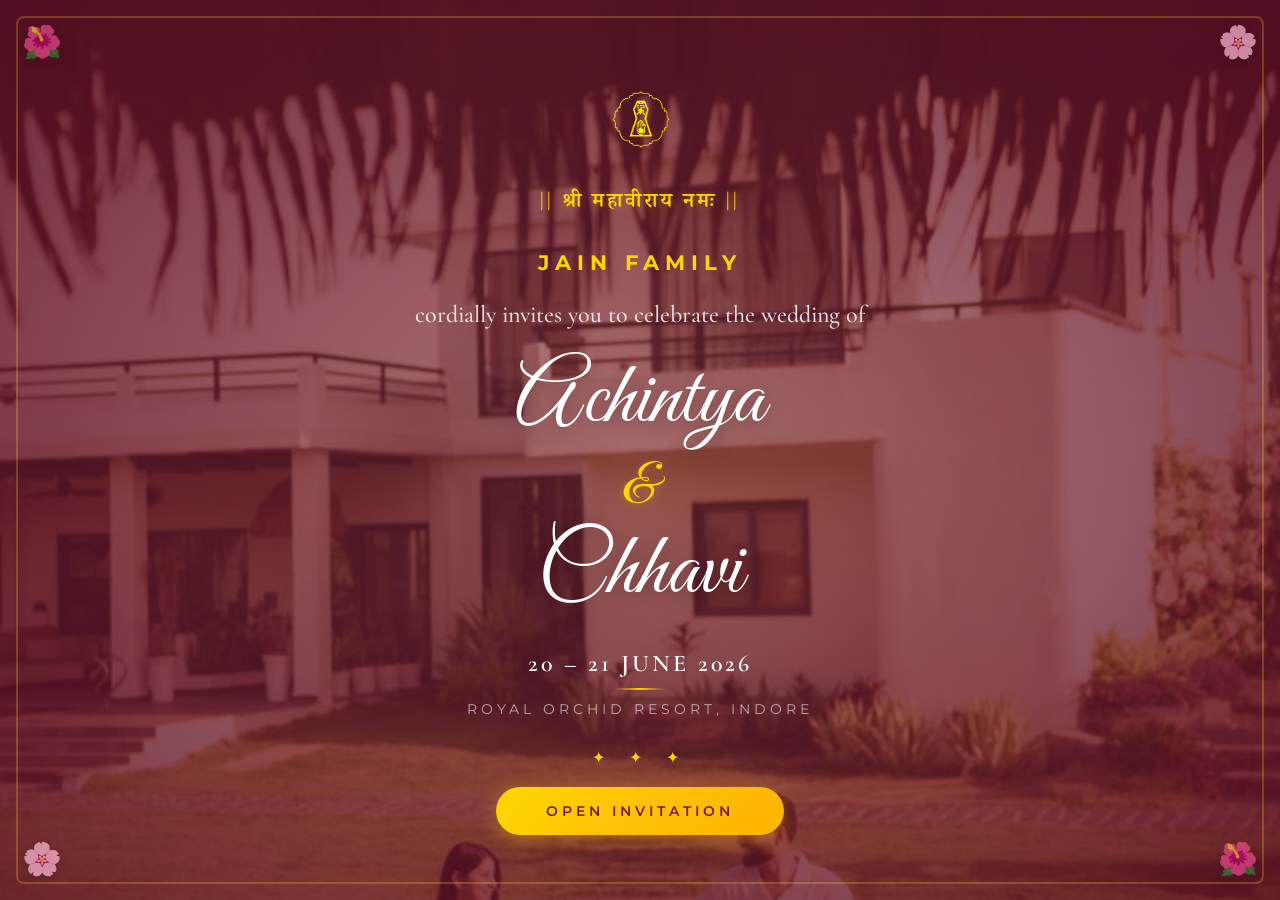
==== index.html @ 5f12b71c "Initial commit: Achintya & Chhavi wedding invitation site" ====
<!DOCTYPE html>
<html lang="en">
<head>
    <meta charset="UTF-8">
    <meta name="viewport" content="width=device-width, initial-scale=1.0">
    <title>Achintya & Chhavi - Wedding Invitation</title>
    <link href="https://fonts.googleapis.com/css2?family=Great+Vibes&family=Cormorant+Garamond:ital,wght@0,400;0,500;0,600;0,700;1,400;1,600&family=Montserrat:wght@300;400;500;600;700&family=Noto+Serif+Devanagari:wght@400;600;700&display=swap" rel="stylesheet">
    <style>
        * {
            margin: 0;
            padding: 0;
            box-sizing: border-box;
        }

        html, body {
            height: 100vh;
            height: 100dvh;
        }

        body {
            display: flex;
            align-items: center;
            justify-content: center;
            background: #7B1F34;
            overflow: hidden;
            position: relative;
            font-family: 'Montserrat', sans-serif;
            -webkit-font-smoothing: antialiased;
        }

        /* Background photo */
        .bg-image {
            position: fixed;
            top: 0;
            left: 0;
            right: 0;
            bottom: 0;
            background: url('Images/index.jpeg') center/cover no-repeat;
            z-index: 0;
        }

        .bg-overlay {
            position: fixed;
            top: 0;
            left: 0;
            right: 0;
            bottom: 0;
            background: radial-gradient(ellipse at center, rgba(123, 31, 52, 0.55) 0%, rgba(92, 14, 36, 0.85) 100%);
            z-index: 0;
        }

        /* Ornamental Border */
        .border-frame {
            position: fixed;
            top: 16px;
            left: 16px;
            right: 16px;
            bottom: 16px;
            border: 2px solid rgba(255, 200, 50, 0.25);
            pointer-events: none;
            z-index: 2;
            border-radius: 8px;
        }

        /* Corner Flowers */
        .corner-flower {
            position: fixed;
            font-size: 2rem;
            pointer-events: none;
            z-index: 3;
            opacity: 0.7;
            filter: drop-shadow(0 2px 4px rgba(0,0,0,0.2));
        }

        .corner-flower--tl { top: 22px; left: 22px; }
        .corner-flower--tr { top: 22px; right: 22px; }
        .corner-flower--bl { bottom: 22px; left: 22px; }
        .corner-flower--br { bottom: 22px; right: 22px; }

        .entry-content {
            text-align: center;
            z-index: 10;
            padding: 40px 30px;
            max-width: 650px;
        }

        @keyframes fadeUp {
            from { opacity: 0; transform: translateY(30px); }
            to { opacity: 1; transform: translateY(0); }
        }

        @keyframes fadeIn {
            from { opacity: 0; }
            to { opacity: 1; }
        }

        .emblem-img {
            width: 80px;
            height: auto;
            margin: 0 auto 15px;
            display: block;
            animation: fadeIn 1s ease-out 0.2s both;
            filter: brightness(0) invert(85%) sepia(74%) saturate(648%) hue-rotate(353deg) brightness(98%) contrast(105%);
        }

        .auspicious-symbol {
            font-family: 'Cormorant Garamond', 'Noto Serif Devanagari', serif;
            font-size: 1.3rem;
            font-weight: 600;
            color: #FFD700;
            letter-spacing: 3px;
            margin-bottom: 30px;
            text-shadow: 0 1px 8px rgba(255, 215, 0, 0.3);
            animation: fadeUp 1s ease-out 0.3s both;
        }

        .family-name {
            font-family: 'Montserrat', sans-serif;
            font-size: 1.3rem;
            font-weight: 700;
            letter-spacing: 6px;
            text-transform: uppercase;
            color: #FFD700;
            margin-bottom: 20px;
            animation: fadeUp 1s ease-out 0.5s both;
        }

        .invite-text {
            font-family: 'Cormorant Garamond', serif;
            font-size: 1.5rem;
            font-weight: 500;
            color: rgba(255, 255, 255, 0.85);
            line-height: 1.7;
            margin-bottom: 10px;
            animation: fadeUp 1s ease-out 0.7s both;
        }

        .couple-names {
            margin: 15px 0 25px;
            animation: fadeUp 1s ease-out 0.9s both;
        }

        .couple-names h1 {
            font-family: 'Great Vibes', cursive;
            font-size: 5.5rem;
            color: #fff;
            font-weight: 400;
            line-height: 1.15;
            text-shadow: 0 3px 20px rgba(0, 0, 0, 0.3);
        }

        .couple-names .amp {
            display: block;
            font-family: 'Great Vibes', cursive;
            font-size: 3.5rem;
            color: #FFD700;
            margin: 0;
            text-shadow: 0 2px 10px rgba(255, 215, 0, 0.3);
        }

        .event-info {
            margin-bottom: 30px;
            animation: fadeUp 1s ease-out 1.1s both;
        }

        .event-date {
            font-family: 'Cormorant Garamond', serif;
            font-size: 1.5rem;
            font-weight: 600;
            color: #fff;
            letter-spacing: 3px;
            text-transform: uppercase;
            margin-bottom: 8px;
        }

        .event-date-line {
            width: 50px;
            height: 2px;
            background: linear-gradient(90deg, transparent, #FFD700, transparent);
            margin: 10px auto;
        }

        .event-venue {
            font-family: 'Montserrat', sans-serif;
            font-size: 0.9rem;
            font-weight: 400;
            letter-spacing: 4px;
            text-transform: uppercase;
            color: rgba(255, 255, 255, 0.6);
        }

        .divider {
            color: #FFD700;
            font-size: 1rem;
            letter-spacing: 10px;
            margin: 20px 0;
            opacity: 0.6;
            animation: fadeUp 1s ease-out 1.3s both;
        }

        .enter-btn {
            display: inline-block;
            font-family: 'Montserrat', sans-serif;
            font-size: 0.85rem;
            font-weight: 600;
            letter-spacing: 4px;
            text-transform: uppercase;
            color: #7B1F34;
            text-decoration: none;
            padding: 16px 50px;
            border: none;
            background: linear-gradient(135deg, #FFD700, #FFC107, #FFB300);
            border-radius: 50px;
            cursor: pointer;
            transition: all 0.4s ease;
            box-shadow: 0 4px 20px rgba(255, 193, 7, 0.4);
            animation: fadeUp 1s ease-out 1.5s both;
        }

        .enter-btn:hover {
            transform: translateY(-3px);
            box-shadow: 0 8px 30px rgba(255, 193, 7, 0.5);
            background: linear-gradient(135deg, #FFE44D, #FFD700, #FFC107);
        }

        .petal {
            position: fixed;
            pointer-events: none;
            z-index: 1;
            animation: petalFall linear infinite;
            opacity: 0;
        }

        @keyframes petalFall {
            0% { transform: translateY(-10vh) rotate(0deg) translateX(0); opacity: 0; }
            10% { opacity: 0.7; }
            50% { transform: translateY(45vh) rotate(180deg) translateX(30px); }
            90% { opacity: 0.5; }
            100% { transform: translateY(110vh) rotate(360deg) translateX(-20px); opacity: 0; }
        }

        .page-transition {
            position: fixed;
            top: 0;
            left: 0;
            right: 0;
            bottom: 0;
            background: #7B1F34;
            z-index: 200;
            opacity: 0;
            pointer-events: none;
            transition: opacity 0.6s ease;
        }

        .page-transition.active {
            opacity: 1;
            pointer-events: all;
        }

        /* Responsive */
        @media (max-width: 600px) {
            .entry-content {
                padding: 20px 20px;
                max-height: 100dvh;
            }

            .emblem-img {
                width: 55px;
                margin-bottom: 8px;
            }

            .auspicious-symbol {
                font-size: 1rem;
                letter-spacing: 2px;
                margin-bottom: 14px;
            }

            .family-name {
                font-size: 0.95rem;
                letter-spacing: 4px;
                margin-bottom: 12px;
            }

            .invite-text {
                font-size: 1rem;
                line-height: 1.5;
                margin-bottom: 4px;
            }

            .couple-names { margin: 8px 0 14px; }
            .couple-names h1 { font-size: 3.4rem; line-height: 1.05; }
            .couple-names .amp { font-size: 2.2rem; }

            .event-info { margin-bottom: 18px; }
            .event-date { font-size: 1.05rem; letter-spacing: 2px; margin-bottom: 6px; }
            .event-date-line { margin: 6px auto; }
            .event-venue { font-size: 0.7rem; letter-spacing: 3px; }

            .divider { margin: 10px 0; font-size: 0.8rem; letter-spacing: 8px; }

            .enter-btn { padding: 13px 36px; font-size: 0.78rem; letter-spacing: 3px; }

            .border-frame { top: 10px; left: 10px; right: 10px; bottom: 10px; }

            .corner-flower { font-size: 1.3rem; }
            .corner-flower--tl { top: 14px; left: 14px; }
            .corner-flower--tr { top: 14px; right: 14px; }
            .corner-flower--bl { bottom: 14px; left: 14px; }
            .corner-flower--br { bottom: 14px; right: 14px; }
        }

        @media (max-width: 380px), (max-height: 720px) {
            .entry-content { padding: 14px 18px; }
            .emblem-img { width: 42px; margin-bottom: 6px; }
            .auspicious-symbol { font-size: 0.85rem; letter-spacing: 1.5px; margin-bottom: 8px; }
            .family-name { font-size: 0.8rem; letter-spacing: 3px; margin-bottom: 8px; }
            .invite-text { font-size: 0.85rem; line-height: 1.4; margin-bottom: 2px; }
            .couple-names { margin: 4px 0 10px; }
            .couple-names h1 { font-size: 2.7rem; }
            .couple-names .amp { font-size: 1.8rem; }
            .event-info { margin-bottom: 10px; }
            .event-date { font-size: 0.9rem; margin-bottom: 4px; }
            .event-date-line { margin: 4px auto; }
            .event-venue { font-size: 0.62rem; letter-spacing: 2px; }
            .divider { margin: 6px 0; font-size: 0.7rem; letter-spacing: 6px; }
            .enter-btn { padding: 11px 30px; font-size: 0.72rem; letter-spacing: 2.5px; }
        }

        @media (orientation: landscape) and (max-height: 500px) {
            .entry-content { padding: 8px 16px; }
            .emblem-img { display: none; }
            .auspicious-symbol { font-size: 0.75rem; letter-spacing: 1.5px; margin-bottom: 4px; }
            .family-name { font-size: 0.7rem; letter-spacing: 2px; margin-bottom: 4px; }
            .invite-text { font-size: 0.75rem; line-height: 1.2; margin-bottom: 0; }
            .couple-names { margin: 2px 0 4px; }
            .couple-names h1 { font-size: 1.8rem; line-height: 1; }
            .couple-names .amp { font-size: 1.2rem; }
            .event-info { margin-bottom: 4px; }
            .event-date { font-size: 0.75rem; letter-spacing: 1.5px; margin-bottom: 2px; }
            .event-date-line { margin: 2px auto; height: 1px; }
            .event-venue { font-size: 0.55rem; letter-spacing: 1.5px; }
            .divider { margin: 3px 0; font-size: 0.55rem; letter-spacing: 4px; }
            .enter-btn { padding: 7px 22px; font-size: 0.65rem; letter-spacing: 2px; }
        }
    </style>
</head>
<body>
    <div class="bg-image"></div>
    <div class="bg-overlay"></div>

    <div class="border-frame"></div>
    <div class="corner-flower corner-flower--tl">🌺</div>
    <div class="corner-flower corner-flower--tr">🌸</div>
    <div class="corner-flower corner-flower--bl">🌸</div>
    <div class="corner-flower corner-flower--br">🌺</div>

    <div class="page-transition" id="transition"></div>

    <div class="entry-content">
        <img src="Images/Jain%20Symbol.png" alt="Jain Emblem" class="emblem-img">

        <p class="auspicious-symbol">|| श्री महावीराय नमः ||</p>

        <p class="family-name">Jain Family</p>

        <p class="invite-text">cordially invites you to celebrate the wedding of</p>

        <div class="couple-names">
            <h1>Achintya</h1>
            <span class="amp">&</span>
            <h1>Chhavi</h1>
        </div>

        <div class="event-info">
            <p class="event-date">20 – 21 June 2026</p>
            <div class="event-date-line"></div>
            <p class="event-venue">Royal Orchid Resort, Indore</p>
        </div>

        <div class="divider">✦ ✦ ✦</div>

        <button class="enter-btn" id="enterBtn">Open Invitation</button>
    </div>

    <script>
        var petalEmojis = ['🌸', '🌺', '🌼', '💐', '🪷'];
        function createPetals() {
            var count = window.innerWidth > 768 ? 18 : 10;
            for (var i = 0; i < count; i++) {
                var petal = document.createElement('div');
                petal.className = 'petal';
                petal.textContent = petalEmojis[Math.floor(Math.random() * petalEmojis.length)];
                petal.style.left = Math.random() * 100 + 'vw';
                petal.style.fontSize = (14 + Math.random() * 16) + 'px';
                petal.style.animationDuration = (8 + Math.random() * 12) + 's';
                petal.style.animationDelay = (Math.random() * 12) + 's';
                document.body.appendChild(petal);
            }
        }
        createPetals();

        document.getElementById('enterBtn').addEventListener('click', function () {
            var transition = document.getElementById('transition');
            transition.classList.add('active');
            setTimeout(function () {
                window.location.href = 'invitation.html';
            }, 600);
        });
    </script>
</body>
</html>
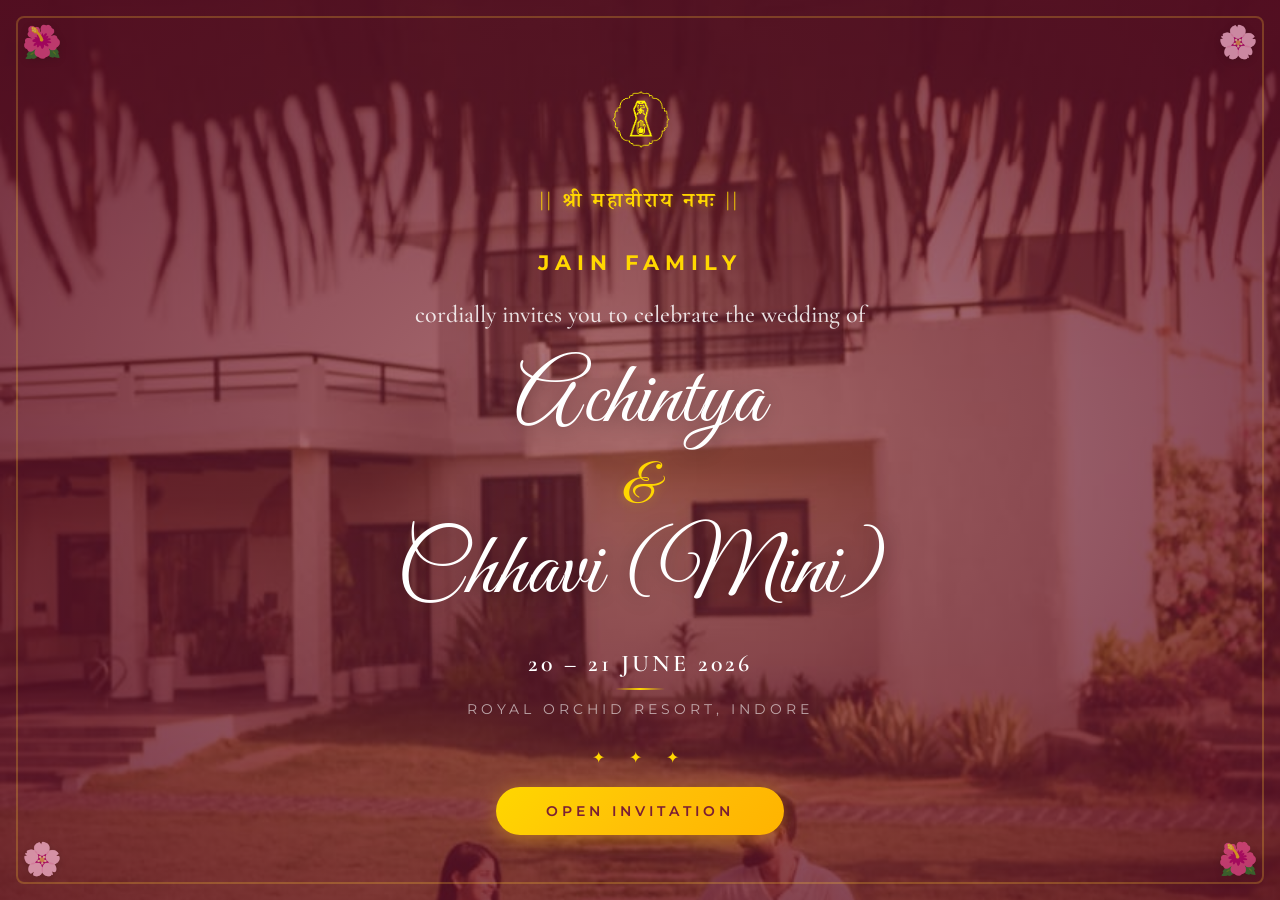
==== commit 989359c2: "Add Mini to bride name, autoplay music, ac5.jpeg hero, remove music intro page - Renamed bride's fir" ====
--- a/index.html
+++ b/index.html
@@ -3,7 +3,7 @@
 <head>
     <meta charset="UTF-8">
     <meta name="viewport" content="width=device-width, initial-scale=1.0">
-    <title>Achintya & Chhavi - Wedding Invitation</title>
+    <title>Achintya & Chhavi (Mini) - Wedding Invitation</title>
     <link href="https://fonts.googleapis.com/css2?family=Great+Vibes&family=Cormorant+Garamond:ital,wght@0,400;0,500;0,600;0,700;1,400;1,600&family=Montserrat:wght@300;400;500;600;700&family=Noto+Serif+Devanagari:wght@400;600;700&display=swap" rel="stylesheet">
     <style>
         * {
@@ -368,7 +368,7 @@
         <div class="couple-names">
             <h1>Achintya</h1>
             <span class="amp">&</span>
-            <h1>Chhavi</h1>
+            <h1>Chhavi (Mini)</h1>
         </div>
 
         <div class="event-info">
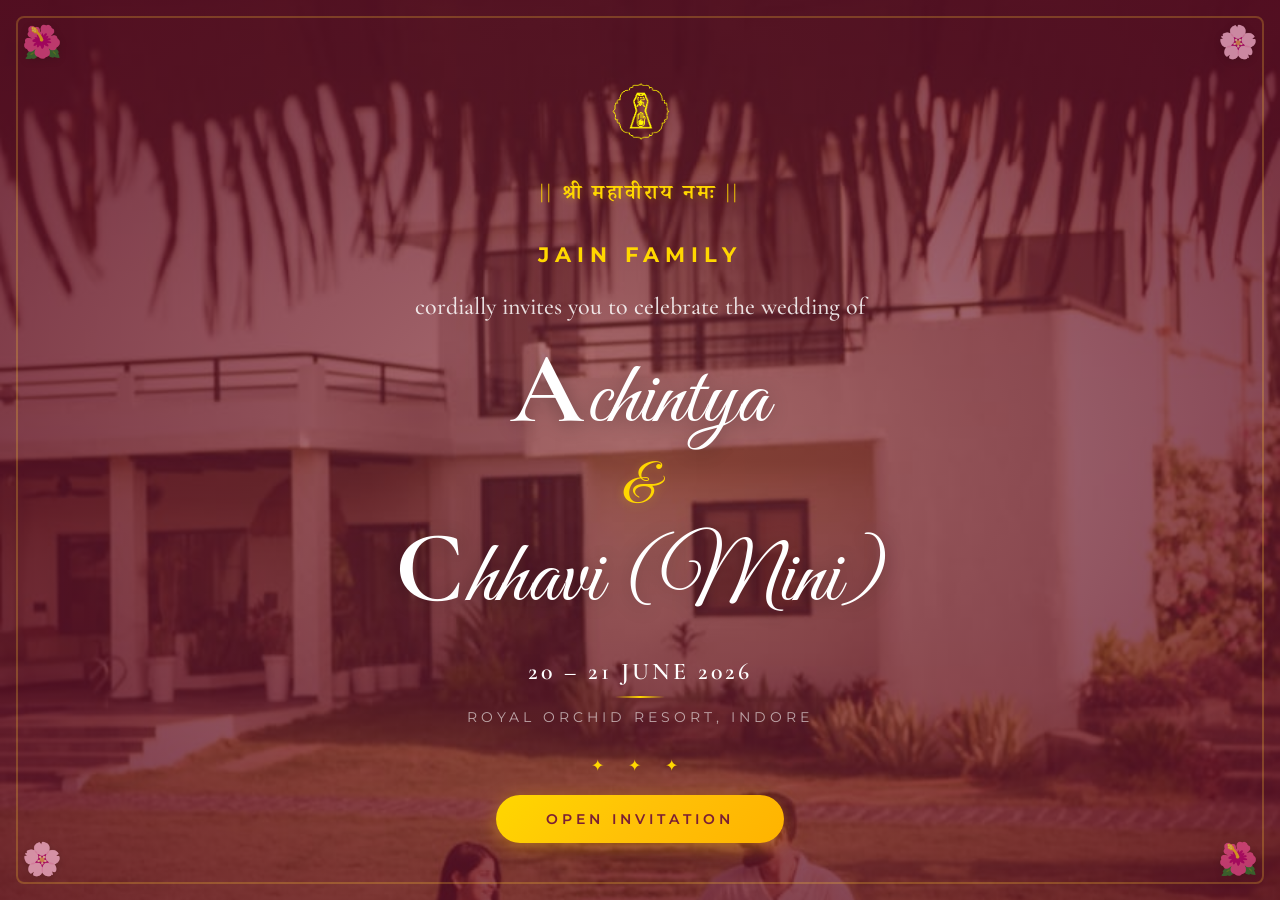
==== commit ecdfbc51: "Serif first-letter capitals; restrict (Mini) to index.html - Set first-letter font to Cormorant Gara" ====
--- a/index.html
+++ b/index.html
@@ -147,6 +147,15 @@
             font-weight: 400;
             line-height: 1.15;
             text-shadow: 0 3px 20px rgba(0, 0, 0, 0.3);
+        }
+
+        .couple-names h1::first-letter {
+            font-family: 'Cormorant Garamond', serif;
+            font-weight: 700;
+            font-style: normal;
+            font-size: 1.15em;
+            line-height: 0.9;
+            margin-right: 0.04em;
         }
 
         .couple-names .amp {
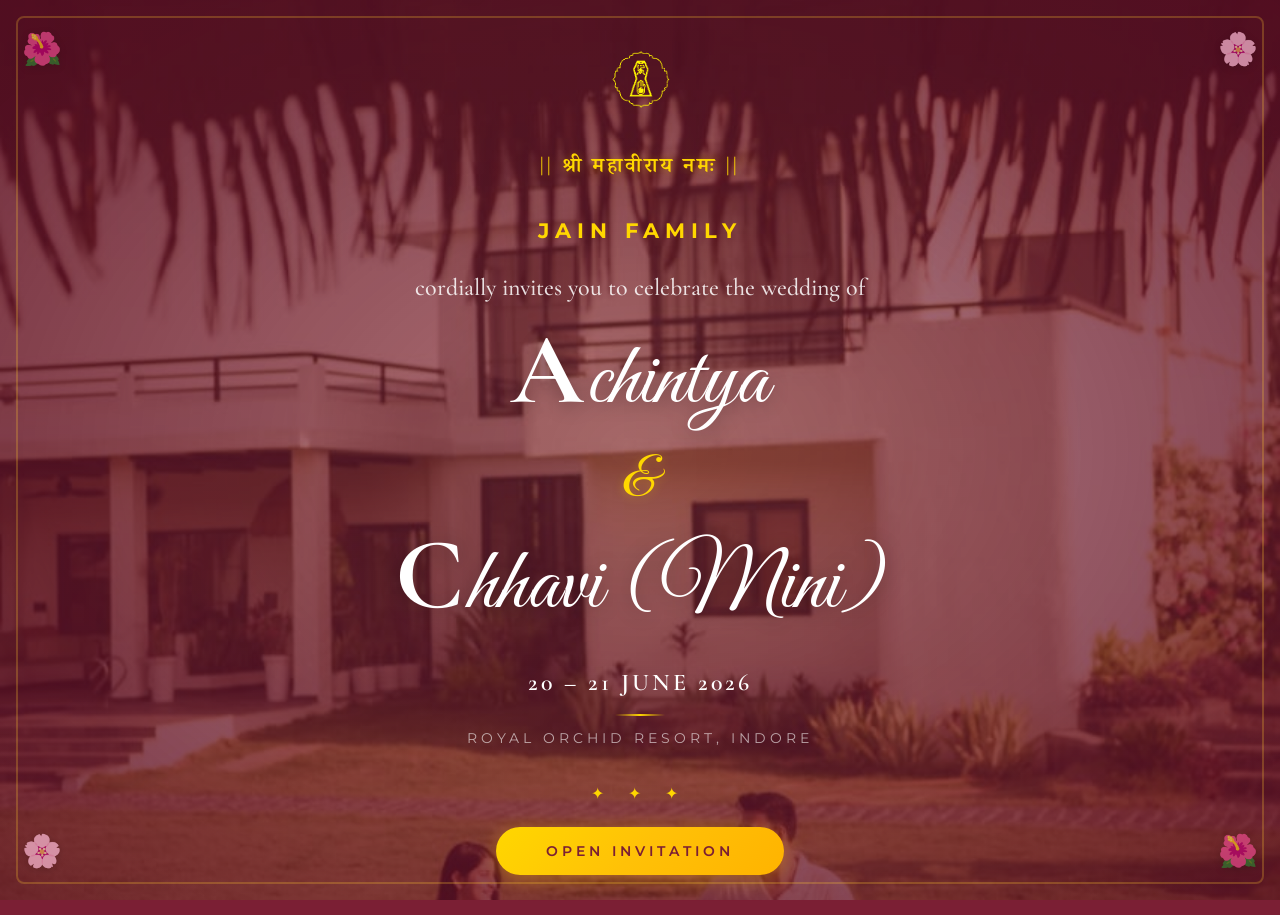
==== commit ca959aa7: "Start music on Open Invitation tap (no navigation); load flipbook in iframe The previous setup let t" ====
--- a/index.html
+++ b/index.html
@@ -5,6 +5,7 @@
     <meta name="viewport" content="width=device-width, initial-scale=1.0">
     <title>Achintya & Chhavi (Mini) - Wedding Invitation</title>
     <link href="https://fonts.googleapis.com/css2?family=Great+Vibes&family=Cormorant+Garamond:ital,wght@0,400;0,500;0,600;0,700;1,400;1,600&family=Montserrat:wght@300;400;500;600;700&family=Noto+Serif+Devanagari:wght@400;600;700&display=swap" rel="stylesheet">
+    <link rel="stylesheet" href="styles.css">
     <style>
         * {
             margin: 0;
@@ -266,6 +267,24 @@
             pointer-events: all;
         }
 
+        /* Iframe overlay for invitation flipbook */
+        .invitation-frame {
+            position: fixed;
+            inset: 0;
+            width: 100%;
+            height: 100%;
+            border: 0;
+            z-index: 50;
+            display: none;
+            background: #3D1A1A;
+        }
+        .invitation-frame.active { display: block; }
+        .entry-content.hidden { display: none; }
+
+        /* Music toggle: hidden until the user taps Open Invitation */
+        .music-toggle { display: none; }
+        .music-toggle.visible { display: flex; }
+
         /* Responsive */
         @media (max-width: 600px) {
             .entry-content {
@@ -365,7 +384,21 @@
 
     <div class="page-transition" id="transition"></div>
 
-    <div class="entry-content">
+    <!-- Background music (owned by the landing so playback starts on the tap) -->
+    <audio id="bgMusic" src="audio/wedding-song.mp3" loop preload="auto"></audio>
+
+    <!-- Floating music toggle, shown after Open Invitation -->
+    <button class="music-toggle" id="musicToggle" aria-label="Toggle music" type="button">
+        <span class="music-icon-note">♪</span>
+        <span class="music-icon-bars" aria-hidden="true">
+            <span></span><span></span><span></span><span></span>
+        </span>
+    </button>
+
+    <!-- Invitation flipbook loads in here on tap -->
+    <iframe id="invitationFrame" class="invitation-frame" title="Wedding Invitation"></iframe>
+
+    <div class="entry-content" id="entryContent">
         <img src="Images/Jain%20Symbol.png" alt="Jain Emblem" class="emblem-img">
 
         <p class="auspicious-symbol">|| श्री महावीराय नमः ||</p>
@@ -408,13 +441,36 @@
         }
         createPetals();
 
+        var bgMusic = document.getElementById('bgMusic');
+        var musicToggle = document.getElementById('musicToggle');
+        var invitationFrame = document.getElementById('invitationFrame');
+        var entryContent = document.getElementById('entryContent');
+
         document.getElementById('enterBtn').addEventListener('click', function () {
+            // Start music inside the user gesture (works on iOS Safari)
+            bgMusic.play().catch(function () { /* user can use the toggle */ });
+
             var transition = document.getElementById('transition');
             transition.classList.add('active');
+
+            // Preload the iframe behind the fade
+            invitationFrame.src = 'invitation.html';
+
             setTimeout(function () {
-                window.location.href = 'invitation.html';
+                entryContent.classList.add('hidden');
+                invitationFrame.classList.add('active');
+                musicToggle.classList.add('visible');
+                transition.classList.remove('active');
             }, 600);
         });
+
+        function toggleMusic() {
+            if (bgMusic.paused) bgMusic.play().catch(function () {});
+            else bgMusic.pause();
+        }
+        musicToggle.addEventListener('click', toggleMusic);
+        bgMusic.addEventListener('play',  function () { musicToggle.classList.add('playing'); });
+        bgMusic.addEventListener('pause', function () { musicToggle.classList.remove('playing'); });
     </script>
 </body>
 </html>
--- a/styles.css
+++ b/styles.css
@@ -0,0 +1,1190 @@
+/* ===== Reset & Base ===== */
+* {
+    margin: 0;
+    padding: 0;
+    box-sizing: border-box;
+}
+
+:root {
+    --crimson: #A0153E;
+    --crimson-dark: #7B1F34;
+    --crimson-deep: #5C0E24;
+    --gold: #FFD700;
+    --gold-warm: #F5A623;
+    --marigold: #FF9933;
+    --pink-light: #F3EFE8;
+    --cream: #FDFBF7;
+    --cream-warm: #F8F5EF;
+    --text-dark: #3D1A1A;
+    --text-muted: #7A4A4A;
+    --text-light: #A67070;
+}
+
+html {
+    scroll-behavior: smooth;
+}
+
+body {
+    font-family: 'Montserrat', sans-serif;
+    color: var(--text-dark);
+    background: var(--cream);
+    line-height: 1.7;
+    overflow-x: hidden;
+    -webkit-font-smoothing: antialiased;
+}
+
+/* ===== Typography ===== */
+.script {
+    font-family: 'Great Vibes', cursive;
+}
+
+/* Use a serif capital for the first letter so it reads as a clear capital */
+.hero-names .name-word::first-letter,
+.footer-names .name-word::first-letter,
+.couple-names h1::first-letter,
+.person-name::first-letter {
+    font-family: 'Cormorant Garamond', serif;
+    font-weight: 700;
+    font-style: normal;
+    font-size: 1.15em;
+    line-height: 0.9;
+    margin-right: 0.04em;
+}
+
+.devanagari {
+    font-family: 'Cormorant Garamond', 'Noto Serif Devanagari', serif;
+}
+
+.section-heading {
+    font-family: 'Cormorant Garamond', serif;
+    font-size: 2.8rem;
+    font-weight: 700;
+    color: var(--crimson-dark);
+    text-align: center;
+    letter-spacing: 1px;
+}
+
+.section-heading.script {
+    font-family: 'Great Vibes', cursive;
+    font-size: 3.5rem;
+    font-weight: 400;
+}
+
+.section-heading.light {
+    color: #fff;
+}
+
+/* ===== Divider ===== */
+.divider-diamond {
+    text-align: center;
+    font-size: 0.9rem;
+    color: var(--gold);
+    letter-spacing: 8px;
+    margin: 12px 0 30px;
+}
+
+.divider-diamond.light {
+    color: rgba(255, 215, 0, 0.7);
+}
+
+.divider-diamond.footer-div {
+    color: var(--gold);
+    opacity: 0.5;
+}
+
+/* ===== Fade-in Animation ===== */
+.fade-in {
+    opacity: 0;
+    transform: translateY(30px);
+    transition: opacity 0.8s ease, transform 0.8s ease;
+}
+
+.fade-in.visible {
+    opacity: 1;
+    transform: translateY(0);
+}
+
+/* ===== Jain Emblem Images ===== */
+.hero-emblem {
+    width: 80px;
+    height: auto;
+    display: block;
+    margin: 0 auto 15px;
+    filter: brightness(0) invert(85%) sepia(74%) saturate(648%) hue-rotate(353deg) brightness(98%) contrast(105%);
+}
+
+.auspicious-emblem {
+    width: 100px;
+    height: auto;
+    display: block;
+    margin: 0 auto 20px;
+    filter: brightness(0) invert(15%) sepia(74%) saturate(4220%) hue-rotate(337deg) brightness(96%) contrast(98%);
+}
+
+/* ===== Hero Section ===== */
+.hero {
+    min-height: 100dvh;
+    display: flex;
+    align-items: center;
+    justify-content: center;
+    position: relative;
+    background: var(--crimson-dark);
+    overflow: hidden;
+}
+
+.hero-bg {
+    position: absolute;
+    top: 0;
+    left: 0;
+    right: 0;
+    bottom: 0;
+    background:
+        radial-gradient(ellipse at top, rgba(146, 38, 63, 0.72) 0%, rgba(123, 31, 52, 0.78) 45%, rgba(92, 14, 36, 0.88) 100%),
+        url('Images/ac5.jpeg') center/cover no-repeat;
+    z-index: 0;
+}
+
+.hero-overlay {
+    position: absolute;
+    top: 0;
+    left: 0;
+    right: 0;
+    bottom: 0;
+    background: radial-gradient(ellipse at center, transparent 0%, rgba(0,0,0,0.25) 100%);
+    z-index: 1;
+    pointer-events: none;
+}
+
+.hero-content {
+    text-align: center;
+    z-index: 2;
+    padding: 40px 20px;
+}
+
+.hero-label {
+    font-family: 'Montserrat', sans-serif;
+    font-size: 0.85rem;
+    font-weight: 600;
+    letter-spacing: 6px;
+    text-transform: uppercase;
+    color: var(--gold);
+    margin-bottom: 15px;
+}
+
+.hero-names {
+    font-family: 'Great Vibes', cursive;
+    font-size: 5.5rem;
+    color: #fff;
+    font-weight: 400;
+    line-height: 1.15;
+    margin: 15px 0;
+    text-shadow: 0 3px 20px rgba(0, 0, 0, 0.25);
+}
+
+.hero-names .amp {
+    color: var(--gold);
+    text-shadow: 0 2px 10px rgba(255, 215, 0, 0.3);
+}
+
+.hero-date {
+    font-family: 'Cormorant Garamond', serif;
+    font-size: 1.5rem;
+    font-weight: 600;
+    color: #fff;
+    letter-spacing: 3px;
+    text-transform: uppercase;
+    margin-top: 15px;
+}
+
+.hero-location {
+    font-family: 'Montserrat', sans-serif;
+    font-size: 0.85rem;
+    font-weight: 400;
+    letter-spacing: 4px;
+    text-transform: uppercase;
+    color: rgba(255, 255, 255, 0.6);
+    margin-top: 8px;
+}
+
+/* ===== Auspicious Section ===== */
+.auspicious {
+    padding: 90px 20px;
+    background: var(--cream);
+    text-align: center;
+    position: relative;
+    overflow: hidden;
+}
+
+.auspicious-bg {
+    position: absolute;
+    top: 0;
+    left: 0;
+    right: 0;
+    bottom: 0;
+    background: linear-gradient(135deg, #FDFBF7 0%, #FAF8F3 50%, #F3EFE8 100%);
+    z-index: 0;
+}
+
+.auspicious-overlay {
+    position: absolute;
+    top: 0;
+    left: 0;
+    right: 0;
+    bottom: 0;
+    background: radial-gradient(ellipse at center, rgba(255, 215, 0, 0.06) 0%, transparent 70%);
+    z-index: 1;
+}
+
+.auspicious-content {
+    position: relative;
+    z-index: 2;
+}
+
+.sanskrit {
+    font-family: 'Cormorant Garamond', 'Noto Serif Devanagari', serif;
+    font-size: 1.5rem;
+    font-weight: 600;
+    color: var(--crimson-dark);
+    letter-spacing: 2px;
+    margin-bottom: 15px;
+}
+
+.mantra {
+    font-family: 'Cormorant Garamond', 'Noto Serif Devanagari', serif;
+    font-size: 1.15rem;
+    font-weight: 600;
+    color: var(--crimson);
+    line-height: 1.9;
+    margin-top: 18px;
+    margin-bottom: 18px;
+}
+
+.auspicious-subtitle {
+    font-family: 'Cormorant Garamond', serif;
+    font-size: 1.25rem;
+    font-style: italic;
+    color: var(--text-muted);
+}
+
+/* ===== Countdown Section ===== */
+.countdown-section {
+    padding: 90px 20px;
+    background: var(--crimson-dark);
+    text-align: center;
+    position: relative;
+    overflow: hidden;
+}
+
+.countdown-bg {
+    position: absolute;
+    top: 0;
+    left: 0;
+    right: 0;
+    bottom: 0;
+    background:
+        radial-gradient(ellipse at bottom, rgba(146, 38, 63, 0.72) 0%, rgba(123, 31, 52, 0.78) 45%, rgba(92, 14, 36, 0.88) 100%),
+        url('Images/ac3.jpeg') center/cover no-repeat;
+    z-index: 0;
+}
+
+.countdown-overlay {
+    position: absolute;
+    top: 0;
+    left: 0;
+    right: 0;
+    bottom: 0;
+    background: radial-gradient(ellipse at center, transparent 0%, rgba(0,0,0,0.25) 100%);
+    z-index: 1;
+}
+
+.countdown-section > .fade-in {
+    position: relative;
+    z-index: 2;
+}
+
+.countdown {
+    display: flex;
+    justify-content: center;
+    gap: 35px;
+    margin-top: 30px;
+    flex-wrap: wrap;
+}
+
+.countdown-item {
+    display: flex;
+    flex-direction: column;
+    align-items: center;
+    min-width: 90px;
+    background: rgba(255, 255, 255, 0.08);
+    padding: 20px 15px;
+    border-radius: 12px;
+    border: 1px solid rgba(255, 215, 0, 0.15);
+}
+
+.countdown-number {
+    font-family: 'Cormorant Garamond', serif;
+    font-size: 3.5rem;
+    font-weight: 700;
+    color: #fff;
+    line-height: 1;
+}
+
+.countdown-label {
+    font-family: 'Montserrat', sans-serif;
+    font-size: 0.75rem;
+    font-weight: 500;
+    letter-spacing: 3px;
+    text-transform: uppercase;
+    color: var(--gold);
+    margin-top: 8px;
+}
+
+/* ===== Family Section ===== */
+.family-section {
+    padding: 90px 20px;
+    background: var(--cream-warm);
+    position: relative;
+    overflow: hidden;
+}
+
+.family-bg {
+    position: absolute;
+    top: 0;
+    left: 0;
+    right: 0;
+    bottom: 0;
+    background: linear-gradient(135deg, #FAF8F3 0%, #F3EFE8 100%);
+    z-index: 0;
+}
+
+.family-overlay {
+    position: absolute;
+    top: 0;
+    left: 0;
+    right: 0;
+    bottom: 0;
+    background: radial-gradient(ellipse at center, rgba(255, 215, 0, 0.05) 0%, transparent 70%);
+    z-index: 1;
+}
+
+.family-section > .fade-in {
+    position: relative;
+    z-index: 2;
+}
+
+.families {
+    max-width: 700px;
+    margin: 20px auto 0;
+}
+
+.family-card {
+    text-align: center;
+    padding: 30px 20px;
+}
+
+.family-side {
+    font-family: 'Montserrat', sans-serif;
+    font-size: 0.8rem;
+    font-weight: 600;
+    letter-spacing: 4px;
+    text-transform: uppercase;
+    color: var(--crimson);
+    margin-bottom: 15px;
+}
+
+.person-name {
+    font-family: 'Great Vibes', cursive;
+    font-size: 3rem;
+    color: var(--crimson-dark);
+    margin-bottom: 10px;
+}
+
+.relation {
+    font-family: 'Cormorant Garamond', serif;
+    font-size: 1.1rem;
+    font-style: italic;
+    color: var(--text-light);
+    margin-bottom: 8px;
+}
+
+.parent-name {
+    font-family: 'Cormorant Garamond', serif;
+    font-size: 1.3rem;
+    font-weight: 600;
+    color: var(--text-dark);
+    letter-spacing: 0.5px;
+}
+
+.parent-connector {
+    font-family: 'Great Vibes', cursive;
+    font-size: 1.5rem;
+    color: var(--gold-warm);
+    margin: 4px 0;
+}
+
+.grand-relation {
+    font-family: 'Cormorant Garamond', serif;
+    font-size: 0.95rem;
+    font-style: italic;
+    color: var(--text-light);
+    margin-top: 8px;
+}
+
+.grand-name {
+    font-family: 'Cormorant Garamond', serif;
+    font-size: 1.05rem;
+    font-weight: 500;
+    color: var(--text-muted);
+}
+
+.family-divider {
+    display: flex;
+    align-items: center;
+    justify-content: center;
+    gap: 15px;
+    padding: 10px 0;
+}
+
+.family-divider-line {
+    width: 60px;
+    height: 2px;
+    background: linear-gradient(90deg, transparent, var(--gold), transparent);
+}
+
+.family-divider-icon {
+    font-size: 1.2rem;
+}
+
+/* ===== Events Section ===== */
+.events-section {
+    padding: 90px 20px;
+    background: var(--cream);
+    position: relative;
+    overflow: hidden;
+}
+
+/* Fireworks & Celebrations Background */
+.fireworks-container {
+    position: absolute;
+    top: 0;
+    left: 0;
+    right: 0;
+    bottom: 0;
+    z-index: 0;
+    pointer-events: none;
+    overflow: hidden;
+}
+
+.fw-burst {
+    position: absolute;
+    width: 6px;
+    height: 6px;
+    border-radius: 50%;
+    animation: burstLife 3s ease-out infinite;
+}
+
+.fw-burst::before {
+    content: '';
+    position: absolute;
+    top: 50%;
+    left: 50%;
+    width: 80px;
+    height: 80px;
+    transform: translate(-50%, -50%);
+    border-radius: 50%;
+    background: radial-gradient(circle, currentColor 0%, transparent 70%);
+    opacity: 0;
+    animation: burstGlow 3s ease-out infinite;
+}
+
+@keyframes burstLife {
+    0% { transform: scale(0); opacity: 0; }
+    10% { transform: scale(1); opacity: 1; }
+    30% { opacity: 0.6; }
+    100% { transform: scale(0.5); opacity: 0; }
+}
+
+@keyframes burstGlow {
+    0% { opacity: 0; transform: translate(-50%, -50%) scale(0); }
+    15% { opacity: 0.3; transform: translate(-50%, -50%) scale(1); }
+    100% { opacity: 0; transform: translate(-50%, -50%) scale(1.5); }
+}
+
+.fw-burst:nth-child(1) { top: 8%; left: 15%; color: #FFD700; animation-delay: 0s; }
+.fw-burst:nth-child(2) { top: 12%; right: 20%; color: #FF6B6B; animation-delay: 1s; }
+.fw-burst:nth-child(3) { top: 5%; left: 50%; color: #FF9933; animation-delay: 0.5s; }
+.fw-burst:nth-child(4) { top: 15%; left: 75%; color: #FF69B4; animation-delay: 1.5s; }
+.fw-burst:nth-child(5) { top: 3%; left: 35%; color: #FFD700; animation-delay: 2s; }
+.fw-burst:nth-child(6) { bottom: 15%; right: 10%; color: #FF6B6B; animation-delay: 0.8s; }
+.fw-burst:nth-child(7) { bottom: 10%; left: 10%; color: #FF9933; animation-delay: 1.8s; }
+.fw-burst:nth-child(8) { bottom: 8%; left: 60%; color: #FF69B4; animation-delay: 2.3s; }
+
+.confetti {
+    position: absolute;
+    width: 8px;
+    height: 8px;
+    opacity: 0;
+    animation: confettiFall linear infinite;
+}
+
+@keyframes confettiFall {
+    0% { transform: translateY(-10px) rotate(0deg); opacity: 0; }
+    10% { opacity: 0.8; }
+    90% { opacity: 0.5; }
+    100% { transform: translateY(100vh) rotate(720deg); opacity: 0; }
+}
+
+.celebration-sparkle {
+    position: absolute;
+    width: 4px;
+    height: 4px;
+    border-radius: 50%;
+    animation: sparkle 2s ease-in-out infinite;
+}
+
+@keyframes sparkle {
+    0%, 100% { opacity: 0; transform: scale(0); }
+    50% { opacity: 0.7; transform: scale(1); }
+}
+
+.events-section > .fade-in {
+    position: relative;
+    z-index: 2;
+}
+
+.events-timeline {
+    max-width: 620px;
+    margin: 20px auto 0;
+}
+
+.event-day {
+    text-align: center;
+    margin: 18px 0 14px;
+}
+
+.event-day:first-child {
+    margin-top: 6px;
+}
+
+.day-label {
+    font-family: 'Cormorant Garamond', serif;
+    font-size: 1.4rem;
+    font-weight: 700;
+    color: var(--crimson);
+    letter-spacing: 1px;
+    position: relative;
+    display: inline-block;
+    padding: 0 25px;
+}
+
+.day-label::before,
+.day-label::after {
+    content: '';
+    position: absolute;
+    top: 50%;
+    width: 40px;
+    height: 2px;
+    background: linear-gradient(90deg, transparent, var(--gold-warm));
+}
+
+.day-label::before { right: 100%; background: linear-gradient(90deg, transparent, var(--gold-warm)); }
+.day-label::after { left: 100%; background: linear-gradient(270deg, transparent, var(--gold-warm)); }
+
+.event-card {
+    display: flex;
+    align-items: center;
+    gap: 20px;
+    background: #fff;
+    padding: 18px 22px;
+    margin-bottom: 12px;
+    border-radius: 16px;
+    border: 2px solid rgba(160, 21, 62, 0.08);
+    transition: all 0.4s ease;
+    box-shadow: 0 2px 12px rgba(160, 21, 62, 0.04);
+    position: relative;
+}
+
+.event-card:hover {
+    transform: translateY(-4px);
+    box-shadow: 0 10px 30px rgba(160, 21, 62, 0.1);
+    border-color: rgba(160, 21, 62, 0.15);
+}
+
+.event-icon-circle {
+    flex-shrink: 0;
+    width: 52px;
+    height: 52px;
+    display: flex;
+    align-items: center;
+    justify-content: center;
+    background: linear-gradient(135deg, var(--pink-light), var(--cream));
+    border-radius: 50%;
+    font-size: 1.5rem;
+    border: 2px solid rgba(160, 21, 62, 0.1);
+}
+
+.event-details {
+    flex: 1;
+}
+
+.event-name {
+    font-family: 'Cormorant Garamond', 'Noto Serif Devanagari', serif;
+    font-size: 1.5rem;
+    font-weight: 700;
+    color: var(--crimson-dark);
+    margin-bottom: 0;
+    line-height: 1.15;
+}
+
+.event-name-en {
+    font-family: 'Montserrat', sans-serif;
+    font-size: 0.7rem;
+    font-weight: 500;
+    color: var(--text-muted);
+    letter-spacing: 2px;
+    text-transform: uppercase;
+    margin-bottom: 4px;
+}
+
+.event-time {
+    font-family: 'Montserrat', sans-serif;
+    font-size: 0.8rem;
+    font-weight: 600;
+    color: var(--gold-warm);
+    letter-spacing: 1px;
+    margin-bottom: 6px;
+}
+
+.event-desc {
+    font-size: 0.85rem;
+    font-weight: 400;
+    color: var(--text-muted);
+    line-height: 1.5;
+}
+
+/* ===== Venue Section ===== */
+.venue-section {
+    padding: 90px 20px;
+    background: var(--cream-warm);
+    text-align: center;
+    position: relative;
+    overflow: hidden;
+}
+
+.venue-bg {
+    position: absolute;
+    top: 0;
+    left: 0;
+    right: 0;
+    bottom: 0;
+    background:
+        linear-gradient(135deg, rgba(250, 248, 243, 0.78) 0%, rgba(243, 239, 232, 0.78) 50%, rgba(253, 251, 247, 0.78) 100%),
+        url('Images/Royal.png') center/cover no-repeat;
+    z-index: 0;
+}
+
+.venue-overlay {
+    position: absolute;
+    top: 0;
+    left: 0;
+    right: 0;
+    bottom: 0;
+    background: radial-gradient(ellipse at center, rgba(255, 215, 0, 0.05) 0%, transparent 70%);
+    z-index: 1;
+}
+
+.venue-section > .fade-in {
+    position: relative;
+    z-index: 2;
+}
+
+.venue-card {
+    max-width: 520px;
+    margin: 10px auto 0;
+    padding: 45px;
+    border: 2px solid var(--gold);
+    border-radius: 16px;
+    background: #fff;
+    box-shadow: 0 4px 20px rgba(255, 215, 0, 0.1);
+}
+
+.venue-name {
+    font-family: 'Great Vibes', cursive;
+    font-size: 3rem;
+    color: var(--crimson-dark);
+    margin-bottom: 10px;
+}
+
+.venue-address {
+    font-family: 'Cormorant Garamond', serif;
+    font-size: 1.2rem;
+    color: var(--text-muted);
+    margin-bottom: 25px;
+    line-height: 1.5;
+}
+
+.venue-map-link {
+    display: inline-block;
+    font-family: 'Montserrat', sans-serif;
+    font-size: 0.8rem;
+    font-weight: 600;
+    letter-spacing: 2px;
+    text-transform: uppercase;
+    color: #fff;
+    text-decoration: none;
+    padding: 12px 30px;
+    background: linear-gradient(135deg, var(--crimson), var(--crimson-dark));
+    border-radius: 50px;
+    transition: all 0.4s ease;
+    box-shadow: 0 3px 12px rgba(160, 21, 62, 0.3);
+}
+
+.venue-map-link:hover {
+    transform: translateY(-2px);
+    box-shadow: 0 6px 20px rgba(160, 21, 62, 0.4);
+}
+
+/* ===== Footer Section ===== */
+.footer-section {
+    padding: 90px 20px;
+    background: var(--crimson-dark);
+    text-align: center;
+    position: relative;
+    overflow: hidden;
+}
+
+.footer-bg {
+    position: absolute;
+    top: 0;
+    left: 0;
+    right: 0;
+    bottom: 0;
+    background:
+        radial-gradient(ellipse at top, rgba(146, 38, 63, 0.72) 0%, rgba(123, 31, 52, 0.78) 50%, rgba(92, 14, 36, 0.88) 100%),
+        url('Images/ac.jpeg') center/cover no-repeat;
+    z-index: 0;
+}
+
+.footer-overlay {
+    position: absolute;
+    top: 0;
+    left: 0;
+    right: 0;
+    bottom: 0;
+    background: radial-gradient(ellipse at center, transparent 0%, rgba(0,0,0,0.25) 100%);
+    z-index: 1;
+}
+
+.footer-section > .fade-in {
+    position: relative;
+    z-index: 2;
+}
+
+.footer-garland {
+    font-size: 1.8rem;
+    letter-spacing: 6px;
+    margin-bottom: 25px;
+    filter: drop-shadow(0 2px 4px rgba(0,0,0,0.15));
+}
+
+.quote {
+    font-family: 'Cormorant Garamond', serif;
+    font-size: 1.4rem;
+    font-style: italic;
+    color: rgba(255, 255, 255, 0.85);
+    max-width: 500px;
+    margin: 0 auto;
+    line-height: 1.8;
+}
+
+.quote-author {
+    font-family: 'Montserrat', sans-serif;
+    font-size: 0.8rem;
+    font-weight: 400;
+    letter-spacing: 2px;
+    color: var(--gold);
+    margin-top: 12px;
+    margin-bottom: 30px;
+}
+
+.footer-names {
+    font-family: 'Great Vibes', cursive;
+    font-size: 3.5rem;
+    color: #fff;
+    margin-bottom: 8px;
+    text-shadow: 0 2px 15px rgba(0, 0, 0, 0.2);
+}
+
+.footer-date {
+    font-family: 'Cormorant Garamond', serif;
+    font-size: 1.2rem;
+    font-weight: 600;
+    color: var(--gold);
+    letter-spacing: 3px;
+    margin-bottom: 25px;
+}
+
+.footer-closing p {
+    font-family: 'Cormorant Garamond', serif;
+    font-size: 1.2rem;
+    font-style: italic;
+    color: rgba(255, 255, 255, 0.6);
+}
+
+/* ===== Music Toggle (floating, all flipbook pages) ===== */
+.music-toggle {
+    position: fixed;
+    top: 50%;
+    right: 22px;
+    transform: translateY(-50%);
+    width: 56px;
+    height: 56px;
+    border-radius: 50%;
+    border: 2px solid var(--gold);
+    background: rgba(123, 31, 52, 0.85);
+    backdrop-filter: blur(10px);
+    -webkit-backdrop-filter: blur(10px);
+    color: var(--gold);
+    cursor: pointer;
+    z-index: 150;
+    display: flex;
+    align-items: center;
+    justify-content: center;
+    transition: transform 0.3s ease, background 0.3s ease, color 0.3s ease;
+    box-shadow: 0 4px 18px rgba(0, 0, 0, 0.25);
+    -webkit-tap-highlight-color: transparent;
+    padding: 0;
+}
+
+.music-toggle:not(.playing) {
+    animation: musicPulse 2.4s ease-in-out infinite;
+}
+
+.music-toggle:hover {
+    transform: translateY(-50%) scale(1.08);
+    background: var(--gold);
+    color: var(--crimson-dark);
+}
+
+.music-toggle.playing {
+    background: var(--gold);
+    color: var(--crimson-dark);
+}
+
+.music-icon-note { font-size: 1.5rem; line-height: 1; }
+.music-icon-bars { display: none; gap: 2px; align-items: flex-end; height: 18px; }
+.music-icon-bars span {
+    display: block;
+    width: 3px;
+    height: 6px;
+    background: currentColor;
+    border-radius: 2px;
+    animation: musicBar 0.9s ease-in-out infinite;
+}
+.music-icon-bars span:nth-child(1) { animation-delay: 0s; }
+.music-icon-bars span:nth-child(2) { animation-delay: 0.25s; }
+.music-icon-bars span:nth-child(3) { animation-delay: 0.45s; }
+.music-icon-bars span:nth-child(4) { animation-delay: 0.1s; }
+
+.music-toggle.playing .music-icon-note { display: none; }
+.music-toggle.playing .music-icon-bars { display: flex; }
+
+@keyframes musicBar {
+    0%, 100% { height: 5px; }
+    50% { height: 18px; }
+}
+
+@keyframes musicPulse {
+    0%, 100% { box-shadow: 0 4px 18px rgba(0, 0, 0, 0.25), 0 0 0 0 rgba(255, 215, 0, 0.55); }
+    50%      { box-shadow: 0 4px 22px rgba(0, 0, 0, 0.3),  0 0 0 14px rgba(255, 215, 0, 0); }
+}
+
+/* ===== Music Page (first flipbook page) ===== */
+.music-page {
+    min-height: 100dvh;
+    display: flex;
+    align-items: center;
+    justify-content: center;
+    position: relative;
+    background: var(--crimson-dark);
+    overflow: hidden;
+}
+
+.music-page-bg {
+    position: absolute;
+    inset: 0;
+    background: radial-gradient(ellipse at center, #92263F 0%, #7B1F34 50%, #5C0E24 100%);
+    z-index: 0;
+}
+
+.music-page-overlay {
+    position: absolute;
+    inset: 0;
+    background: radial-gradient(ellipse at center, transparent 0%, rgba(0,0,0,0.3) 100%);
+    z-index: 1;
+}
+
+.music-page-content {
+    position: relative;
+    z-index: 2;
+    text-align: center;
+    padding: 40px 28px;
+    max-width: 500px;
+}
+
+.music-icon-big {
+    font-size: 4.5rem;
+    color: var(--gold);
+    margin-bottom: 18px;
+    line-height: 1;
+    text-shadow: 0 4px 22px rgba(255, 215, 0, 0.4);
+    animation: floatNote 3s ease-in-out infinite;
+}
+
+@keyframes floatNote {
+    0%, 100% { transform: translateY(0); }
+    50%      { transform: translateY(-10px); }
+}
+
+.music-title {
+    font-family: 'Great Vibes', cursive;
+    font-size: 3.5rem;
+    color: #fff;
+    font-weight: 400;
+    line-height: 1.1;
+    margin-bottom: 14px;
+    text-shadow: 0 3px 20px rgba(0, 0, 0, 0.3);
+}
+
+.music-subtitle {
+    font-family: 'Cormorant Garamond', serif;
+    font-size: 1.2rem;
+    font-style: italic;
+    color: rgba(255, 255, 255, 0.78);
+    margin-bottom: 32px;
+    line-height: 1.5;
+}
+
+.music-cta {
+    display: inline-flex;
+    align-items: center;
+    gap: 14px;
+    font-family: 'Montserrat', sans-serif;
+    font-size: 0.9rem;
+    font-weight: 600;
+    letter-spacing: 4px;
+    text-transform: uppercase;
+    color: var(--crimson-dark);
+    padding: 14px 32px 14px 18px;
+    border: none;
+    background: linear-gradient(135deg, #FFD700, #FFC107, #FFB300);
+    border-radius: 60px;
+    cursor: pointer;
+    transition: transform 0.3s ease, box-shadow 0.3s ease, background 0.3s ease;
+    box-shadow: 0 4px 22px rgba(255, 193, 7, 0.4);
+    -webkit-tap-highlight-color: transparent;
+    margin-bottom: 28px;
+}
+
+.music-cta:hover {
+    transform: translateY(-3px);
+    box-shadow: 0 10px 30px rgba(255, 193, 7, 0.55);
+    background: linear-gradient(135deg, #FFE44D, #FFD700, #FFC107);
+}
+
+.music-cta-icon {
+    display: inline-flex;
+    align-items: center;
+    justify-content: center;
+    width: 36px;
+    height: 36px;
+    border-radius: 50%;
+    background: rgba(123, 31, 52, 0.14);
+    font-size: 1rem;
+    line-height: 1;
+}
+
+.music-hint {
+    font-family: 'Montserrat', sans-serif;
+    font-size: 0.7rem;
+    font-weight: 500;
+    letter-spacing: 3px;
+    text-transform: uppercase;
+    color: rgba(255, 215, 0, 0.65);
+}
+
+@media (max-width: 600px) {
+    .music-toggle { width: 48px; height: 48px; right: 14px; }
+    .music-icon-note { font-size: 1.25rem; }
+    .music-icon-bars { height: 15px; }
+    .music-icon-bars span { width: 2.5px; }
+    .music-icon-big { font-size: 3.4rem; margin-bottom: 12px; }
+    .music-title { font-size: 2.4rem; margin-bottom: 8px; }
+    .music-subtitle { font-size: 0.95rem; margin-bottom: 24px; }
+    .music-cta { font-size: 0.78rem; padding: 12px 24px 12px 14px; gap: 10px; letter-spacing: 3px; margin-bottom: 20px; }
+    .music-cta-icon { width: 30px; height: 30px; }
+    .music-hint { font-size: 0.62rem; letter-spacing: 2.5px; }
+}
+
+/* ===== Responsive ===== */
+@media (max-width: 600px) {
+    .hero-names {
+        font-size: 2.8rem;
+    }
+
+    .hero-date {
+        font-size: 1rem;
+    }
+
+    .hero-emblem {
+        width: 55px;
+    }
+
+    .auspicious-emblem {
+        width: 70px;
+    }
+
+    .footer-garland {
+        font-size: 1.1rem;
+        margin-bottom: 12px;
+    }
+
+    .section-heading {
+        font-size: 1.5rem;
+    }
+
+    .section-heading.script {
+        font-size: 2rem;
+    }
+
+    .mantra {
+        font-size: 0.95rem;
+        line-height: 1.7;
+    }
+
+    .countdown {
+        gap: 8px;
+        margin-top: 15px;
+    }
+
+    .countdown-number {
+        font-size: 1.8rem;
+    }
+
+    .countdown-item {
+        min-width: 55px;
+        padding: 10px 6px;
+    }
+
+    .countdown-label {
+        font-size: 0.55rem;
+        margin-top: 4px;
+    }
+
+    .person-name {
+        font-size: 1.8rem;
+        margin-bottom: 5px;
+    }
+
+    .parent-name {
+        font-size: 0.95rem;
+    }
+
+    .relation {
+        font-size: 0.9rem;
+        margin-bottom: 4px;
+    }
+
+    .grand-relation {
+        font-size: 0.75rem;
+    }
+
+    .grand-name {
+        font-size: 0.85rem;
+    }
+
+    .family-card {
+        padding: 12px 15px;
+    }
+
+    .event-card {
+        padding: 10px 14px;
+        gap: 12px;
+        margin-bottom: 8px;
+    }
+
+    .event-icon-circle {
+        width: 40px;
+        height: 40px;
+        font-size: 1.15rem;
+    }
+
+    .event-name {
+        font-size: 1.1rem;
+    }
+
+    .event-name-en {
+        font-size: 0.6rem;
+        letter-spacing: 1.5px;
+    }
+
+    .event-time {
+        font-size: 0.7rem;
+    }
+
+    .event-desc {
+        display: none;
+    }
+
+    .event-day {
+        margin: 10px 0 6px;
+    }
+
+    .venue-name {
+        font-size: 1.8rem;
+    }
+
+    .venue-card {
+        padding: 25px 18px;
+    }
+
+    .venue-address {
+        font-size: 0.95rem;
+    }
+
+    .footer-names {
+        font-size: 2rem;
+    }
+
+    .quote {
+        font-size: 0.95rem;
+        line-height: 1.5;
+    }
+
+    .quote-author {
+        font-size: 0.7rem;
+        margin-bottom: 15px;
+    }
+
+    .auspicious,
+    .countdown-section,
+    .family-section,
+    .events-section,
+    .venue-section,
+    .footer-section {
+        padding: 40px 15px;
+    }
+}
+
+/* ===== Print ===== */
+@media print {
+    .hero {
+        min-height: auto;
+        padding: 40px;
+    }
+
+    .fade-in {
+        opacity: 1;
+        transform: none;
+    }
+}
